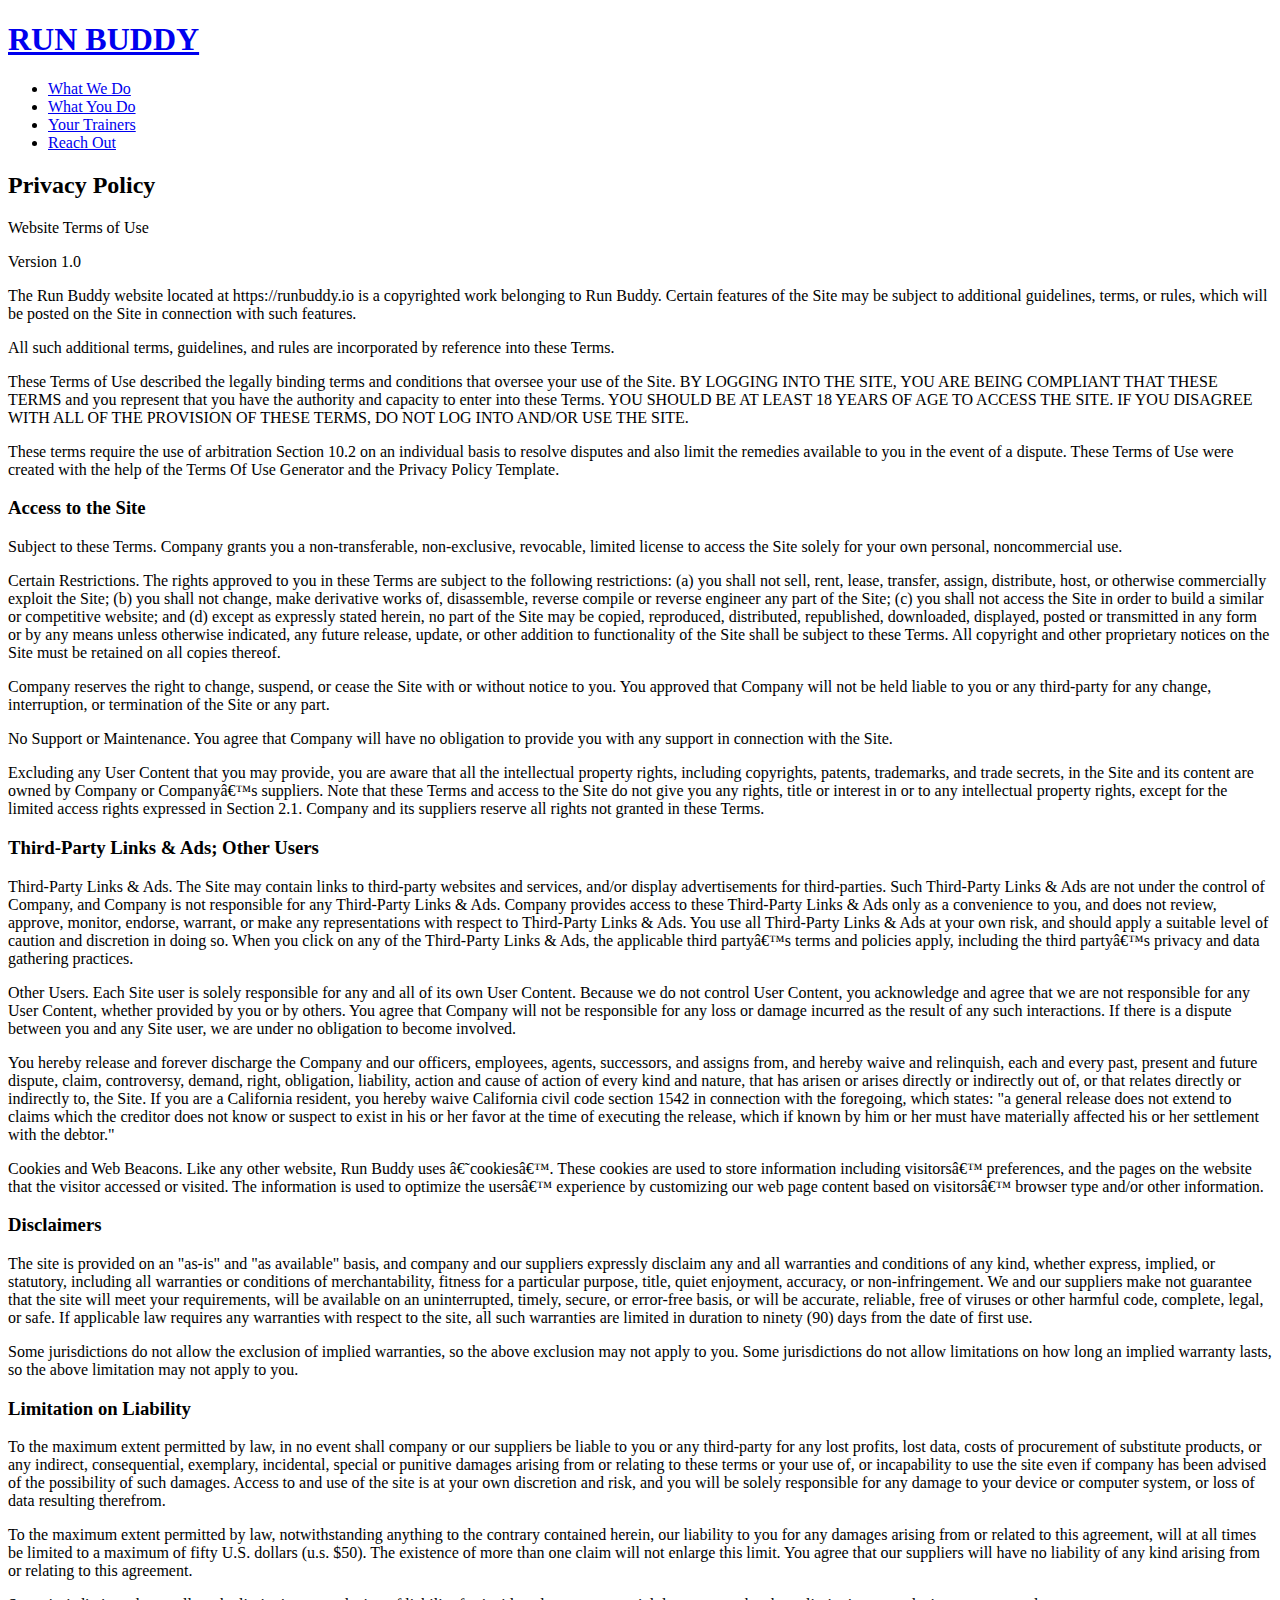
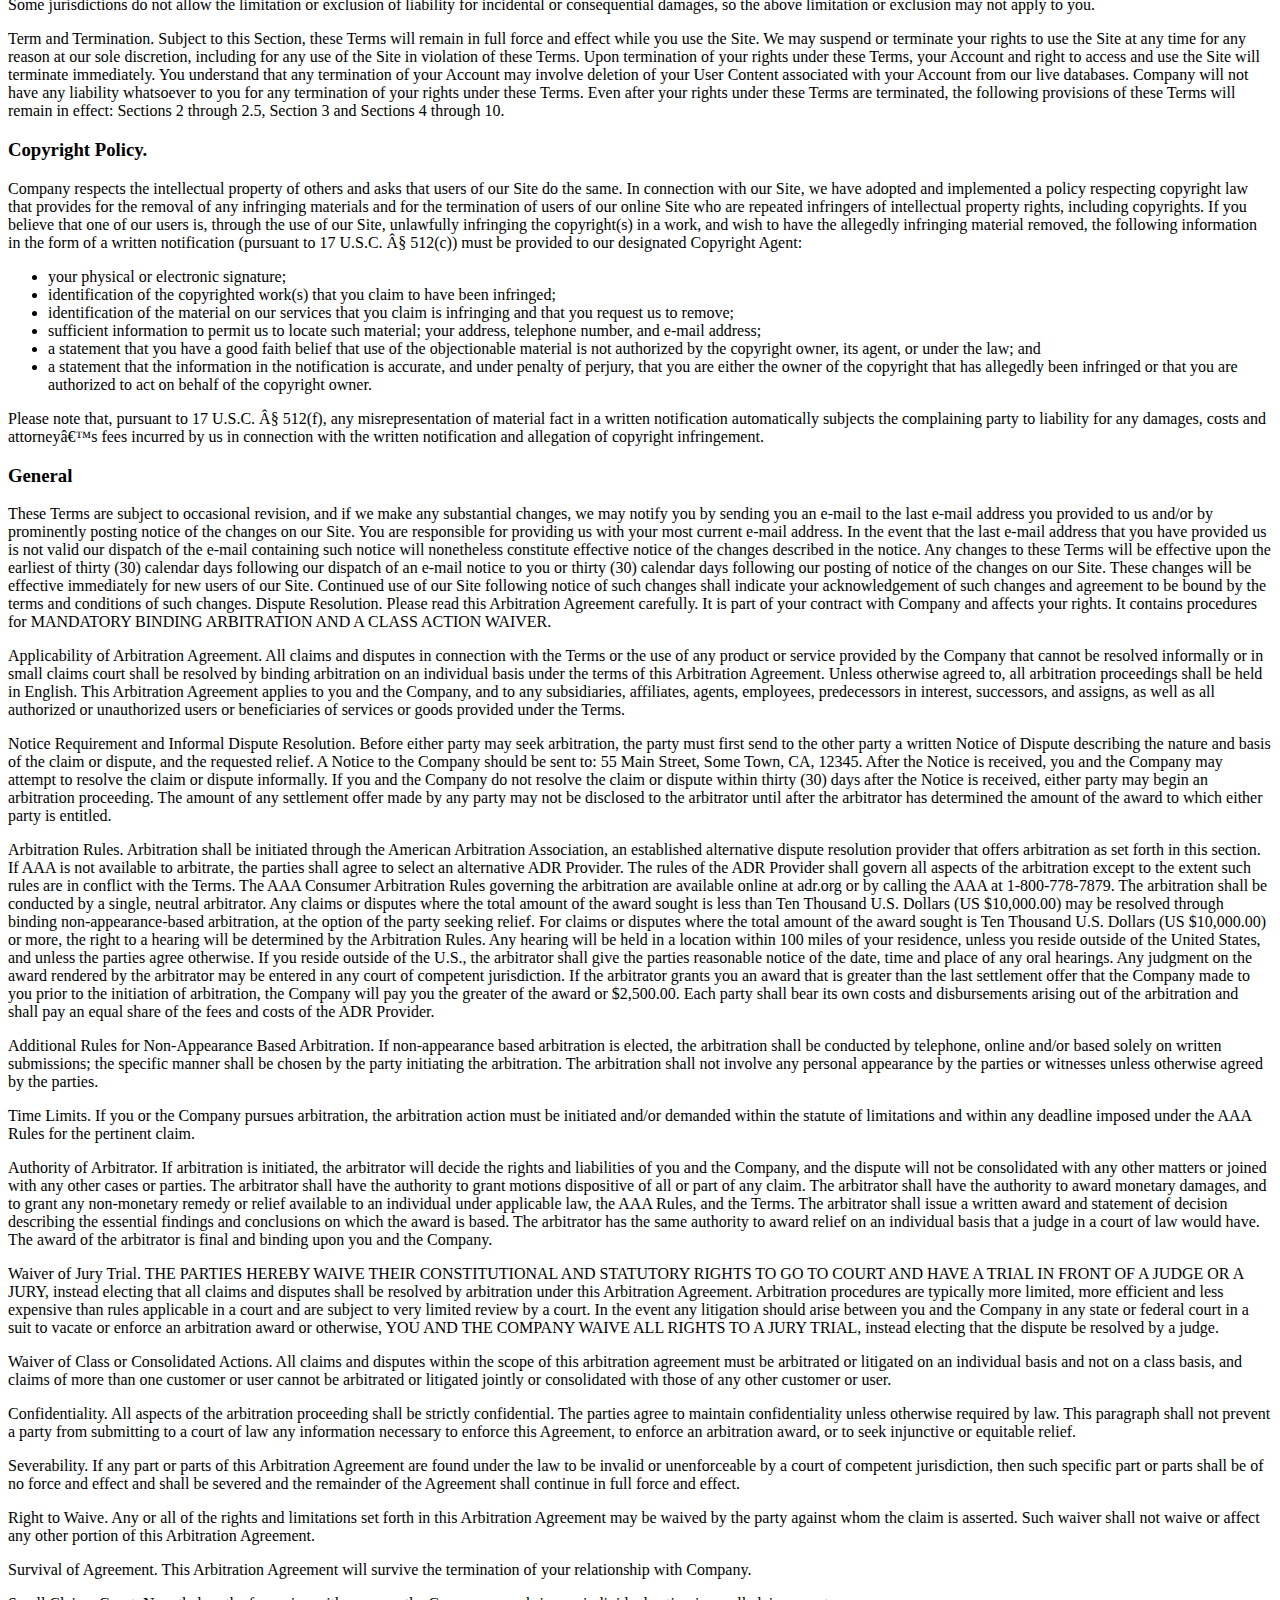
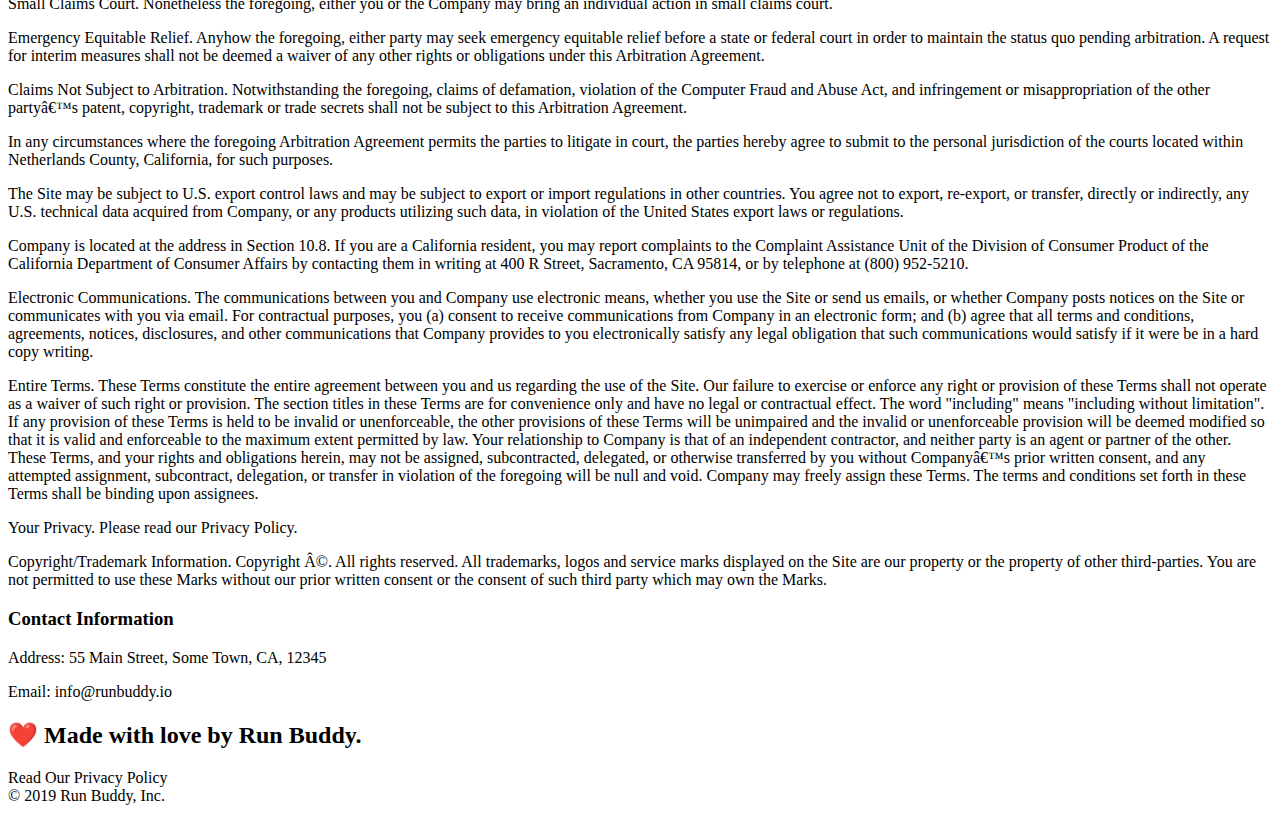
==== privacy-policy.html @ 2ceb7dd4 "<html text changes privacy-policy>" ====
<!DOCTYPE html>

<html lang="en">

<head>
    <meta charset="UTF-8" />
    <title>Privacy Policy - Run Buddy</title>
</head>

<body>
    <!-- Navigation -->
    <header>
        <h1>
            <a href="/">RUN BUDDY</a>
        </h1>
        <nav>
            <!--Unordered list element-->
            <ul>
                <!--List item element-->
                <li>
                    <!--Anchor element-->
                    <a href="./index.html#what-we-do">What We Do</a>
                </li>

                <li>
                    <a href="./index.html#what-you-do">What You Do</a>
                </li>

                <li>
                    <a href="./index.html#your-trainers">Your Trainers</a>
                </li>

                <li>
                    <a href="./index.html#reach-out">Reach Out</a>
                </li>
            </ul>
        </nav>
    </header>

    <section class="hero">
        <h2 class="page-title">
            Privacy Policy
        </h2>
    </section>

    <article class="secondary-content">
        <p>
            Website Terms of Use
        </p>

        <p>
            Version 1.0
        </p>

        <p>
            The Run Buddy website located at https://runbuddy.io is a copyrighted work belonging to Run Buddy. Certain
            features of the Site may be subject to additional guidelines, terms, or rules, which will be posted on the
            Site
            in connection with such features.
        </p>

        <p>
            All such additional terms, guidelines, and rules are incorporated by reference into these Terms.
        </p>

        <p>
            These Terms of Use described the legally binding terms and conditions that oversee your use of the Site. BY
            LOGGING INTO THE SITE, YOU ARE BEING COMPLIANT THAT THESE TERMS and you represent that you have the
            authority
            and capacity to enter into these Terms. YOU SHOULD BE AT LEAST 18 YEARS OF AGE TO ACCESS THE SITE. IF YOU
            DISAGREE WITH ALL OF THE PROVISION OF THESE TERMS, DO NOT LOG INTO AND/OR USE THE SITE.
        </p>

        <p>
            These terms require the use of arbitration Section 10.2 on an individual basis to resolve disputes and also
            limit the remedies available to you in the event of a dispute. These Terms of Use were created with the help
            of
            the Terms Of Use Generator and the Privacy Policy Template.
        </p>

        <h3>
            Access to the Site
        </h3>

        <p>
            Subject to these Terms. Company grants you a non-transferable, non-exclusive, revocable, limited license to
            access the Site solely for your own personal, noncommercial use.
        </p>

        <p>
            Certain Restrictions. The rights approved to you in these Terms are subject to the following restrictions:
            (a)
            you shall not sell, rent, lease, transfer, assign, distribute, host, or otherwise commercially exploit the
            Site;
            (b) you shall not change, make derivative works of, disassemble, reverse compile or reverse engineer any
            part of
            the Site; (c) you shall not access the Site in order to build a similar or competitive website; and (d)
            except
            as expressly stated herein, no part of the Site may be copied, reproduced, distributed, republished,
            downloaded,
            displayed, posted or transmitted in any form or by any means unless otherwise indicated, any future release,
            update, or other addition to functionality of the Site shall be subject to these Terms. All copyright and
            other
            proprietary notices on the Site must be retained on all copies thereof.
        </p>

        <p>
            Company reserves the right to change, suspend, or cease the Site with or without notice to you. You approved
            that Company will not be held liable to you or any third-party for any change, interruption, or termination
            of
            the Site or any part.
        </p>

        <p>
            No Support or Maintenance. You agree that Company will have no obligation to provide you with any support in
            connection with the Site.
        </p>

        <p>
            Excluding any User Content that you may provide, you are aware that all the intellectual property rights,
            including copyrights, patents, trademarks, and trade secrets, in the Site and its content are owned by
            Company
            or Companyâ€™s suppliers. Note that these Terms and access to the Site do not give you any rights, title or
            interest in or to any intellectual property rights, except for the limited access rights expressed in
            Section
            2.1. Company and its suppliers reserve all rights not granted in these Terms.
        </p>

        <h3>
            Third-Party Links & Ads; Other Users
        </h3>

        <p>
            Third-Party Links & Ads. The Site may contain links to third-party websites and services, and/or display
            advertisements for third-parties. Such Third-Party Links & Ads are not under the control of Company, and
            Company
            is not responsible for any Third-Party Links & Ads. Company provides access to these Third-Party Links & Ads
            only as a convenience to you, and does not review, approve, monitor, endorse, warrant, or make any
            representations with respect to Third-Party Links & Ads. You use all Third-Party Links & Ads at your own
            risk,
            and should apply a suitable level of caution and discretion in doing so. When you click on any of the
            Third-Party Links & Ads, the applicable third partyâ€™s terms and policies apply, including the third
            partyâ€™s
            privacy and data gathering practices.
        </p>

        <p>
            Other Users. Each Site user is solely responsible for any and all of its own User Content. Because we do not
            control User Content, you acknowledge and agree that we are not responsible for any User Content, whether
            provided by you or by others. You agree that Company will not be responsible for any loss or damage incurred
            as
            the result of any such interactions. If there is a dispute between you and any Site user, we are under no
            obligation to become involved.
        </p>

        <p>
            You hereby release and forever discharge the Company and our officers, employees, agents, successors, and
            assigns from, and hereby waive and relinquish, each and every past, present and future dispute, claim,
            controversy, demand, right, obligation, liability, action and cause of action of every kind and nature, that
            has
            arisen or arises directly or indirectly out of, or that relates directly or indirectly to, the Site. If you
            are
            a California resident, you hereby waive California civil code section 1542 in connection with the foregoing,
            which states: "a general release does not extend to claims which the creditor does not know or suspect to
            exist
            in his or her favor at the time of executing the release, which if known by him or her must have materially
            affected his or her settlement with the debtor."
        </p>

        <p>
            Cookies and Web Beacons. Like any other website, Run Buddy uses â€˜cookiesâ€™. These cookies are used to
            store
            information including visitorsâ€™ preferences, and the pages on the website that the visitor accessed or
            visited.
            The information is used to optimize the usersâ€™ experience by customizing our web page content based on
            visitorsâ€™
            browser type and/or other information.
        </p>

        <h3>
            Disclaimers
        </h3>

        <p>
            The site is provided on an "as-is" and "as available" basis, and company and our suppliers expressly
            disclaim
            any and all warranties and conditions of any kind, whether express, implied, or statutory, including all
            warranties or conditions of merchantability, fitness for a particular purpose, title, quiet enjoyment,
            accuracy,
            or non-infringement. We and our suppliers make not guarantee that the site will meet your requirements, will
            be
            available on an uninterrupted, timely, secure, or error-free basis, or will be accurate, reliable, free of
            viruses or other harmful code, complete, legal, or safe. If applicable law requires any warranties with
            respect
            to the site, all such warranties are limited in duration to ninety (90) days from the date of first use.
        </p>

        <p>
            Some jurisdictions do not allow the exclusion of implied warranties, so the above exclusion may not apply to
            you. Some jurisdictions do not allow limitations on how long an implied warranty lasts, so the above
            limitation
            may not apply to you.
        </p>

        <h3>
            Limitation on Liability
        </h3>

        <p>
            To the maximum extent permitted by law, in no event shall company or our suppliers be liable to you or any
            third-party for any lost profits, lost data, costs of procurement of substitute products, or any indirect,
            consequential, exemplary, incidental, special or punitive damages arising from or relating to these terms or
            your use of, or incapability to use the site even if company has been advised of the possibility of such
            damages. Access to and use of the site is at your own discretion and risk, and you will be solely
            responsible
            for any damage to your device or computer system, or loss of data resulting therefrom.
        </p>

        <p>
            To the maximum extent permitted by law, notwithstanding anything to the contrary contained herein, our
            liability
            to you for any damages arising from or related to this agreement, will at all times be limited to a maximum
            of
            fifty U.S. dollars (u.s. $50). The existence of more than one claim will not enlarge this limit. You agree
            that
            our suppliers will have no liability of any kind arising from or relating to this agreement.
        </p>

        <p>
            Some jurisdictions do not allow the limitation or exclusion of liability for incidental or consequential
            damages, so the above limitation or exclusion may not apply to you.
        </p>

        <p>
            Term and Termination. Subject to this Section, these Terms will remain in full force and effect while you
            use
            the Site. We may suspend or terminate your rights to use the Site at any time for any reason at our sole
            discretion, including for any use of the Site in violation of these Terms. Upon termination of your rights
            under
            these Terms, your Account and right to access and use the Site will terminate immediately. You understand
            that
            any termination of your Account may involve deletion of your User Content associated with your Account from
            our
            live databases. Company will not have any liability whatsoever to you for any termination of your rights
            under
            these Terms. Even after your rights under these Terms are terminated, the following provisions of these
            Terms
            will remain in effect: Sections 2 through 2.5, Section 3 and Sections 4 through 10.
        </p>

        <h3>
            Copyright Policy.
        </h3>

        <p>
            Company respects the intellectual property of others and asks that users of our Site do the same. In
            connection
            with our Site, we have adopted and implemented a policy respecting copyright law that provides for the
            removal
            of any infringing materials and for the termination of users of our online Site who are repeated infringers
            of
            intellectual property rights, including copyrights. If you believe that one of our users is, through the use
            of
            our Site, unlawfully infringing the copyright(s) in a work, and wish to have the allegedly infringing
            material
            removed, the following information in the form of a written notification (pursuant to 17 U.S.C. Â§ 512(c))
            must
            be provided to our designated Copyright Agent:
        </p>

        <ul>
            <li>
                your physical or electronic signature;
            </li>
            <li>
                identification of the copyrighted work(s) that you claim to have been infringed;
            </li>
            <li>
                identification of the material on our services that you claim is infringing and that you request us to
                remove;
            </li>
            <li>
                sufficient information to permit us to locate such material; your address, telephone number, and e-mail
                address;
            </li>
            <li>
                a statement that you have a good faith belief that use of the objectionable material is not authorized
                by the
                copyright owner, its agent, or under the law; and
            </li>
            <li>
                a statement that the information in the notification is accurate, and under penalty of perjury, that you
                are
                either the owner of the copyright that has allegedly been infringed or that you are authorized to act on
                behalf of the copyright owner.
            </li>
        </ul>

        <p>
            Please note that, pursuant to 17 U.S.C. Â§ 512(f), any misrepresentation of material fact in a written
            notification automatically subjects the complaining party to liability for any damages, costs and
            attorneyâ€™s
            fees incurred by us in connection with the written notification and allegation of copyright infringement.
        </p>

        <h3>
            General
        </h3>

        <p>
            These Terms are subject to occasional revision, and if we make any substantial changes, we may notify you by
            sending you an e-mail to the last e-mail address you provided to us and/or by prominently posting notice of
            the
            changes on our Site. You are responsible for providing us with your most current e-mail address. In the
            event
            that the last e-mail address that you have provided us is not valid our dispatch of the e-mail containing
            such
            notice will nonetheless constitute effective notice of the changes described in the notice. Any changes to
            these
            Terms will be effective upon the earliest of thirty (30) calendar days following our dispatch of an e-mail
            notice to you or thirty (30) calendar days following our posting of notice of the changes on our Site. These
            changes will be effective immediately for new users of our Site. Continued use of our Site following notice
            of
            such changes shall indicate your acknowledgement of such changes and agreement to be bound by the terms and
            conditions of such changes. Dispute Resolution. Please read this Arbitration Agreement carefully. It is part
            of
            your contract with Company and affects your rights. It contains procedures for MANDATORY BINDING ARBITRATION
            AND
            A CLASS ACTION WAIVER.
        </p>

        <p>
            Applicability of Arbitration Agreement. All claims and disputes in connection with the Terms or the use of
            any
            product or service provided by the Company that cannot be resolved informally or in small claims court shall
            be
            resolved by binding arbitration on an individual basis under the terms of this Arbitration Agreement. Unless
            otherwise agreed to, all arbitration proceedings shall be held in English. This Arbitration Agreement
            applies to
            you and the Company, and to any subsidiaries, affiliates, agents, employees, predecessors in interest,
            successors, and assigns, as well as all authorized or unauthorized users or beneficiaries of services or
            goods
            provided under the Terms.
        </p>

        <p>
            Notice Requirement and Informal Dispute Resolution. Before either party may seek arbitration, the party must
            first send to the other party a written Notice of Dispute describing the nature and basis of the claim or
            dispute, and the requested relief. A Notice to the Company should be sent to: 55 Main Street, Some Town, CA,
            12345. After the Notice is received, you and the Company may attempt to resolve the claim or dispute
            informally.
            If you and the Company do not resolve the claim or dispute within thirty (30) days after the Notice is
            received,
            either party may begin an arbitration proceeding. The amount of any settlement offer made by any party may
            not
            be disclosed to the arbitrator until after the arbitrator has determined the amount of the award to which
            either
            party is entitled.
        </p>

        <p>
            Arbitration Rules. Arbitration shall be initiated through the American Arbitration Association, an
            established
            alternative dispute resolution provider that offers arbitration as set forth in this section. If AAA is not
            available to arbitrate, the parties shall agree to select an alternative ADR Provider. The rules of the ADR
            Provider shall govern all aspects of the arbitration except to the extent such rules are in conflict with
            the
            Terms. The AAA Consumer Arbitration Rules governing the arbitration are available online at adr.org or by
            calling the AAA at 1-800-778-7879. The arbitration shall be conducted by a single, neutral arbitrator. Any
            claims or disputes where the total amount of the award sought is less than Ten Thousand U.S. Dollars (US
            $10,000.00) may be resolved through binding non-appearance-based arbitration, at the option of the party
            seeking
            relief. For claims or disputes where the total amount of the award sought is Ten Thousand U.S. Dollars (US
            $10,000.00) or more, the right to a hearing will be determined by the Arbitration Rules. Any hearing will be
            held in a location within 100 miles of your residence, unless you reside outside of the United States, and
            unless the parties agree otherwise. If you reside outside of the U.S., the arbitrator shall give the parties
            reasonable notice of the date, time and place of any oral hearings. Any judgment on the award rendered by
            the
            arbitrator may be entered in any court of competent jurisdiction. If the arbitrator grants you an award that
            is
            greater than the last settlement offer that the Company made to you prior to the initiation of arbitration,
            the
            Company will pay you the greater of the award or $2,500.00. Each party shall bear its own costs and
            disbursements arising out of the arbitration and shall pay an equal share of the fees and costs of the ADR
            Provider.
        </p>

        <p>
            Additional Rules for Non-Appearance Based Arbitration. If non-appearance based arbitration is elected, the
            arbitration shall be conducted by telephone, online and/or based solely on written submissions; the specific
            manner shall be chosen by the party initiating the arbitration. The arbitration shall not involve any
            personal
            appearance by the parties or witnesses unless otherwise agreed by the parties.
        </p>

        <p>
            Time Limits. If you or the Company pursues arbitration, the arbitration action must be initiated and/or
            demanded
            within the statute of limitations and within any deadline imposed under the AAA Rules for the pertinent
            claim.
        </p>

        <p>
            Authority of Arbitrator. If arbitration is initiated, the arbitrator will decide the rights and liabilities
            of
            you and the Company, and the dispute will not be consolidated with any other matters or joined with any
            other
            cases or parties. The arbitrator shall have the authority to grant motions dispositive of all or part of any
            claim. The arbitrator shall have the authority to award monetary damages, and to grant any non-monetary
            remedy
            or relief available to an individual under applicable law, the AAA Rules, and the Terms. The arbitrator
            shall
            issue a written award and statement of decision describing the essential findings and conclusions on which
            the
            award is based. The arbitrator has the same authority to award relief on an individual basis that a judge in
            a
            court of law would have. The award of the arbitrator is final and binding upon you and the Company.
        </p>

        <p>
            Waiver of Jury Trial. THE PARTIES HEREBY WAIVE THEIR CONSTITUTIONAL AND STATUTORY RIGHTS TO GO TO COURT AND
            HAVE
            A TRIAL IN FRONT OF A JUDGE OR A JURY, instead electing that all claims and disputes shall be resolved by
            arbitration under this Arbitration Agreement. Arbitration procedures are typically more limited, more
            efficient
            and less expensive than rules applicable in a court and are subject to very limited review by a court. In
            the
            event any litigation should arise between you and the Company in any state or federal court in a suit to
            vacate
            or enforce an arbitration award or otherwise, YOU AND THE COMPANY WAIVE ALL RIGHTS TO A JURY TRIAL, instead
            electing that the dispute be resolved by a judge.
        </p>

        <p>
            Waiver of Class or Consolidated Actions. All claims and disputes within the scope of this arbitration
            agreement
            must be arbitrated or litigated on an individual basis and not on a class basis, and claims of more than one
            customer or user cannot be arbitrated or litigated jointly or consolidated with those of any other customer
            or
            user.
        </p>

        <p>
            Confidentiality. All aspects of the arbitration proceeding shall be strictly confidential. The parties agree
            to
            maintain confidentiality unless otherwise required by law. This paragraph shall not prevent a party from
            submitting to a court of law any information necessary to enforce this Agreement, to enforce an arbitration
            award, or to seek injunctive or equitable relief.
        </p>

        <p>
            Severability. If any part or parts of this Arbitration Agreement are found under the law to be invalid or
            unenforceable by a court of competent jurisdiction, then such specific part or parts shall be of no force
            and
            effect and shall be severed and the remainder of the Agreement shall continue in full force and effect.
        </p>

        <p>
            Right to Waive. Any or all of the rights and limitations set forth in this Arbitration Agreement may be
            waived
            by the party against whom the claim is asserted. Such waiver shall not waive or affect any other portion of
            this
            Arbitration Agreement.
        </p>

        <p>
            Survival of Agreement. This Arbitration Agreement will survive the termination of your relationship with
            Company.
        </p>

        <p>
            Small Claims Court. Nonetheless the foregoing, either you or the Company may bring an individual action in
            small
            claims court.
        </p>

        <p>
            Emergency Equitable Relief. Anyhow the foregoing, either party may seek emergency equitable relief before a
            state or federal court in order to maintain the status quo pending arbitration. A request for interim
            measures
            shall not be deemed a waiver of any other rights or obligations under this Arbitration Agreement.
        </p>

        <p>
            Claims Not Subject to Arbitration. Notwithstanding the foregoing, claims of defamation, violation of the
            Computer Fraud and Abuse Act, and infringement or misappropriation of the other partyâ€™s patent, copyright,
            trademark or trade secrets shall not be subject to this Arbitration Agreement.
        </p>

        <p>
            In any circumstances where the foregoing Arbitration Agreement permits the parties to litigate in court, the
            parties hereby agree to submit to the personal jurisdiction of the courts located within Netherlands County,
            California, for such purposes.
        </p>

        <p>
            The Site may be subject to U.S. export control laws and may be subject to export or import regulations in
            other
            countries. You agree not to export, re-export, or transfer, directly or indirectly, any U.S. technical data
            acquired from Company, or any products utilizing such data, in violation of the United States export laws or
            regulations.
        </p>

        <p>
            Company is located at the address in Section 10.8. If you are a California resident, you may report
            complaints
            to the Complaint Assistance Unit of the Division of Consumer Product of the California Department of
            Consumer
            Affairs by contacting them in writing at 400 R Street, Sacramento, CA 95814, or by telephone at (800)
            952-5210.
        </p>

        <p>
            Electronic Communications. The communications between you and Company use electronic means, whether you use
            the
            Site or send us emails, or whether Company posts notices on the Site or communicates with you via email. For
            contractual purposes, you (a) consent to receive communications from Company in an electronic form; and (b)
            agree that all terms and conditions, agreements, notices, disclosures, and other communications that Company
            provides to you electronically satisfy any legal obligation that such communications would satisfy if it
            were be
            in a hard copy writing.
        </p>

        <p>
            Entire Terms. These Terms constitute the entire agreement between you and us regarding the use of the Site.
            Our
            failure to exercise or enforce any right or provision of these Terms shall not operate as a waiver of such
            right
            or provision. The section titles in these Terms are for convenience only and have no legal or contractual
            effect. The word "including" means "including without limitation". If any provision of these Terms is held
            to be
            invalid or unenforceable, the other provisions of these Terms will be unimpaired and the invalid or
            unenforceable provision will be deemed modified so that it is valid and enforceable to the maximum extent
            permitted by law. Your relationship to Company is that of an independent contractor, and neither party is an
            agent or partner of the other. These Terms, and your rights and obligations herein, may not be assigned,
            subcontracted, delegated, or otherwise transferred by you without Companyâ€™s prior written consent, and any
            attempted assignment, subcontract, delegation, or transfer in violation of the foregoing will be null and
            void.
            Company may freely assign these Terms. The terms and conditions set forth in these Terms shall be binding
            upon
            assignees.
        </p>

        <p>
            Your Privacy. Please read our Privacy Policy.
        </p>

        <p>
            Copyright/Trademark Information. Copyright Â©. All rights reserved. All trademarks, logos and service marks
            displayed on the Site are our property or the property of other third-parties. You are not permitted to use
            these Marks without our prior written consent or the consent of such third party which may own the Marks.
        </p>

        <h3>
            Contact Information
        </h3>

        <p>
            Address: 55 Main Street, Some Town, CA, 12345
        </p>

        <p>
            Email: info@runbuddy.io
        </p>
    </article>

    <!-- footer -->
    <footer>
        <h2>❤️ Made with love by Run Buddy.</h2>
        <div>
            <a>Read Our Privacy Policy</a><br />
            &copy; 2019 Run Buddy, Inc.
        </div>
    </footer>

</body>

</html>
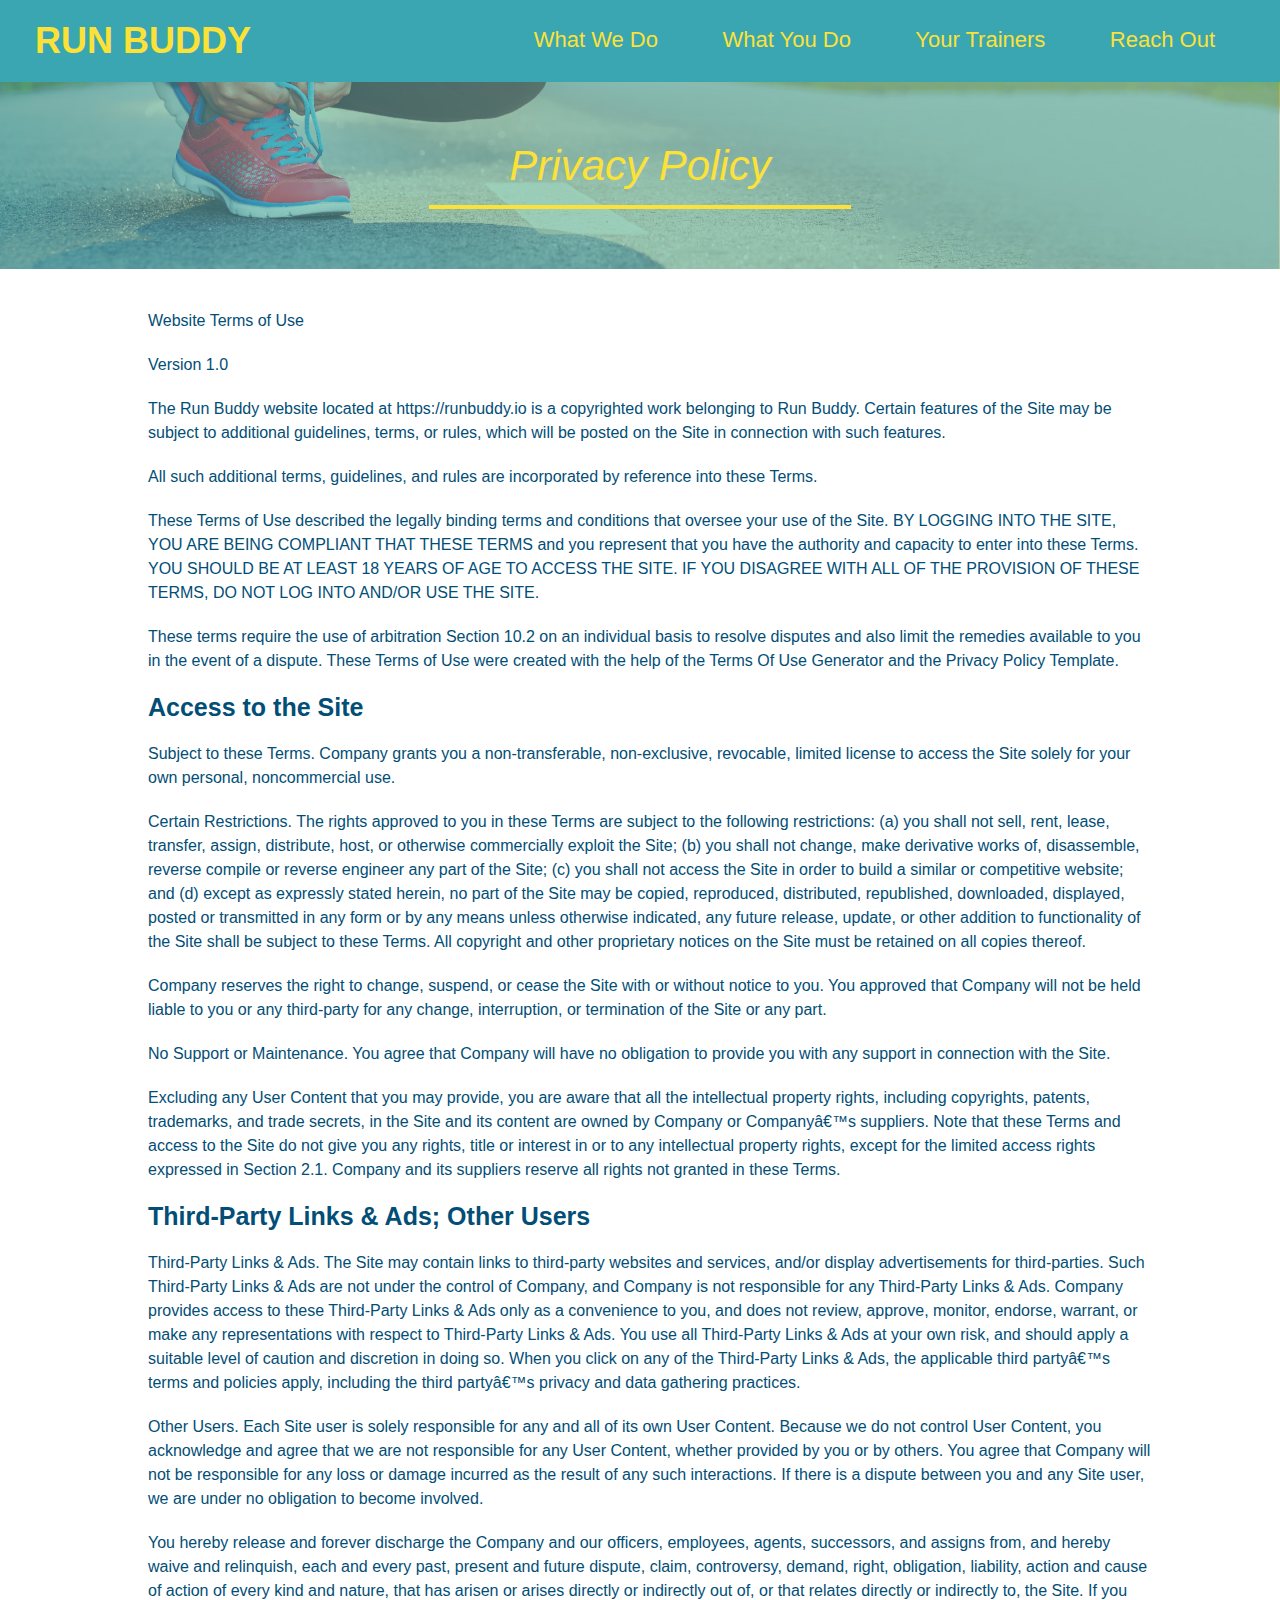
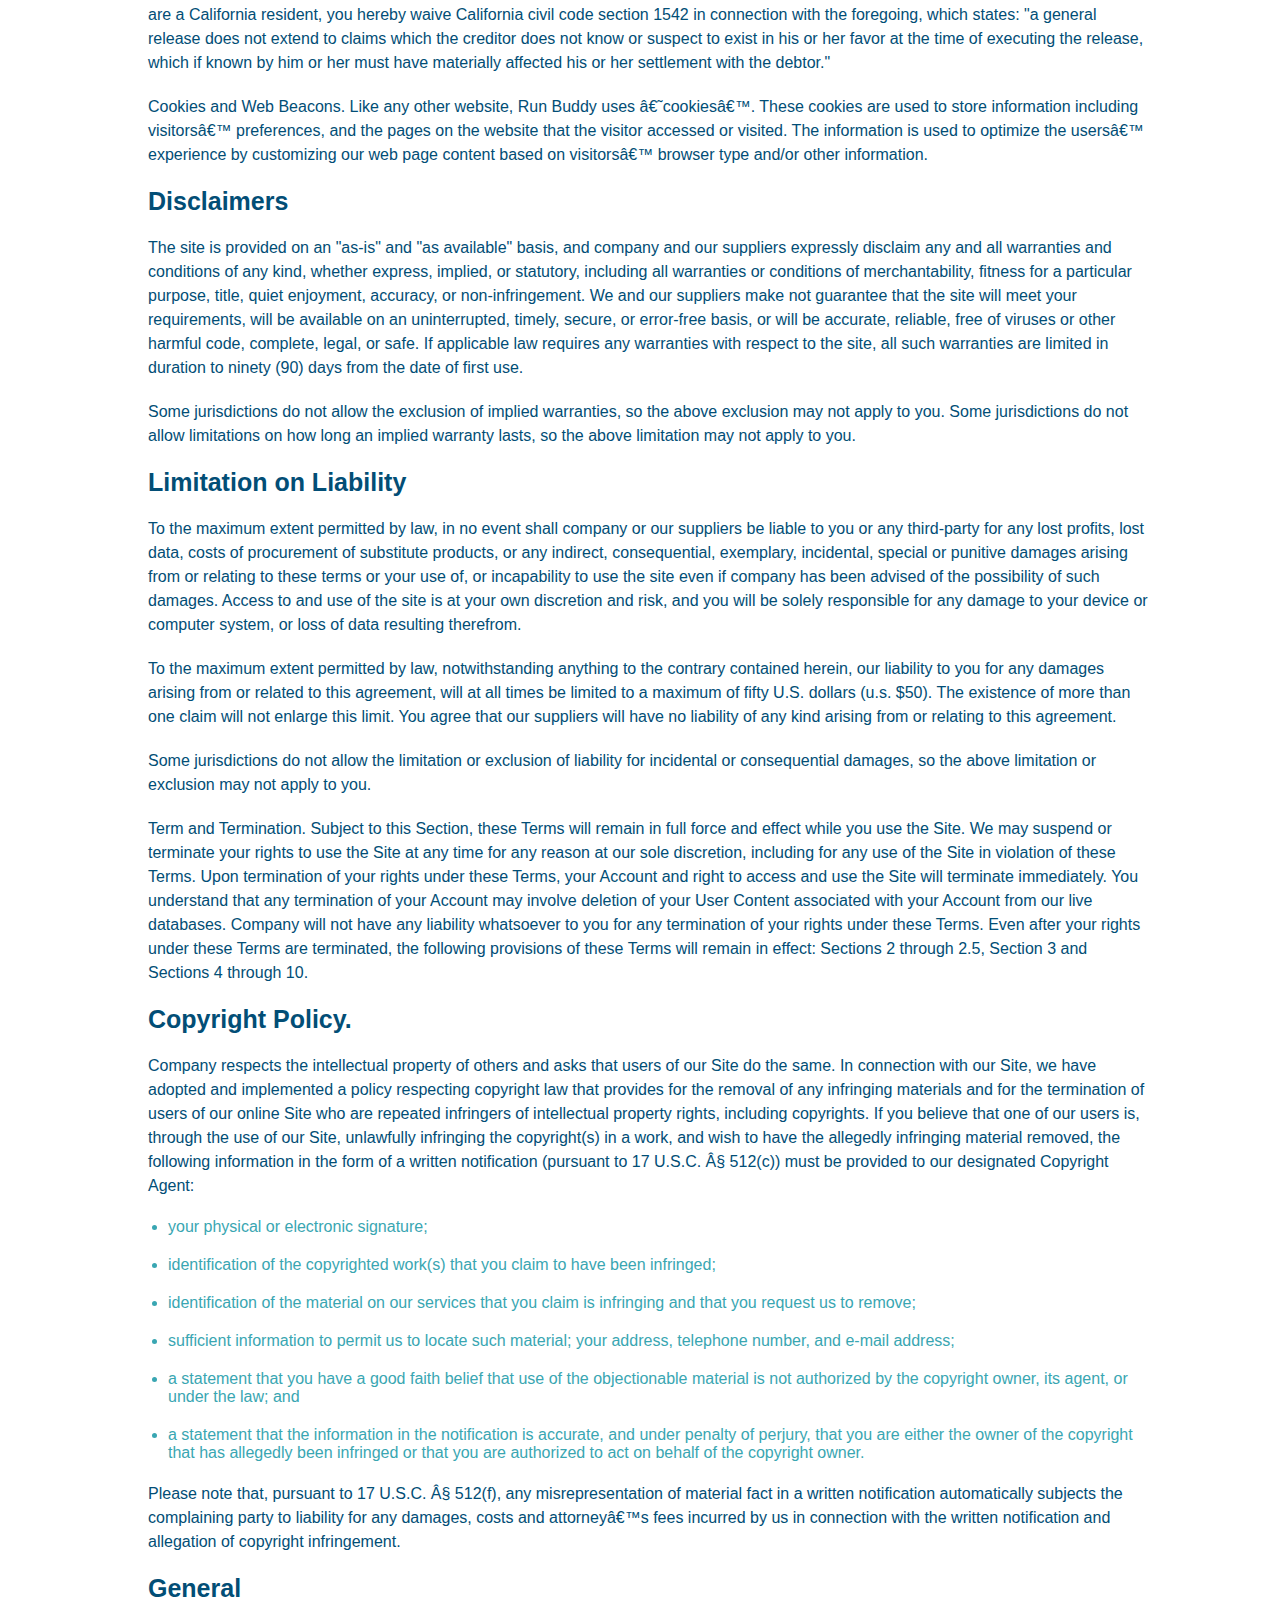
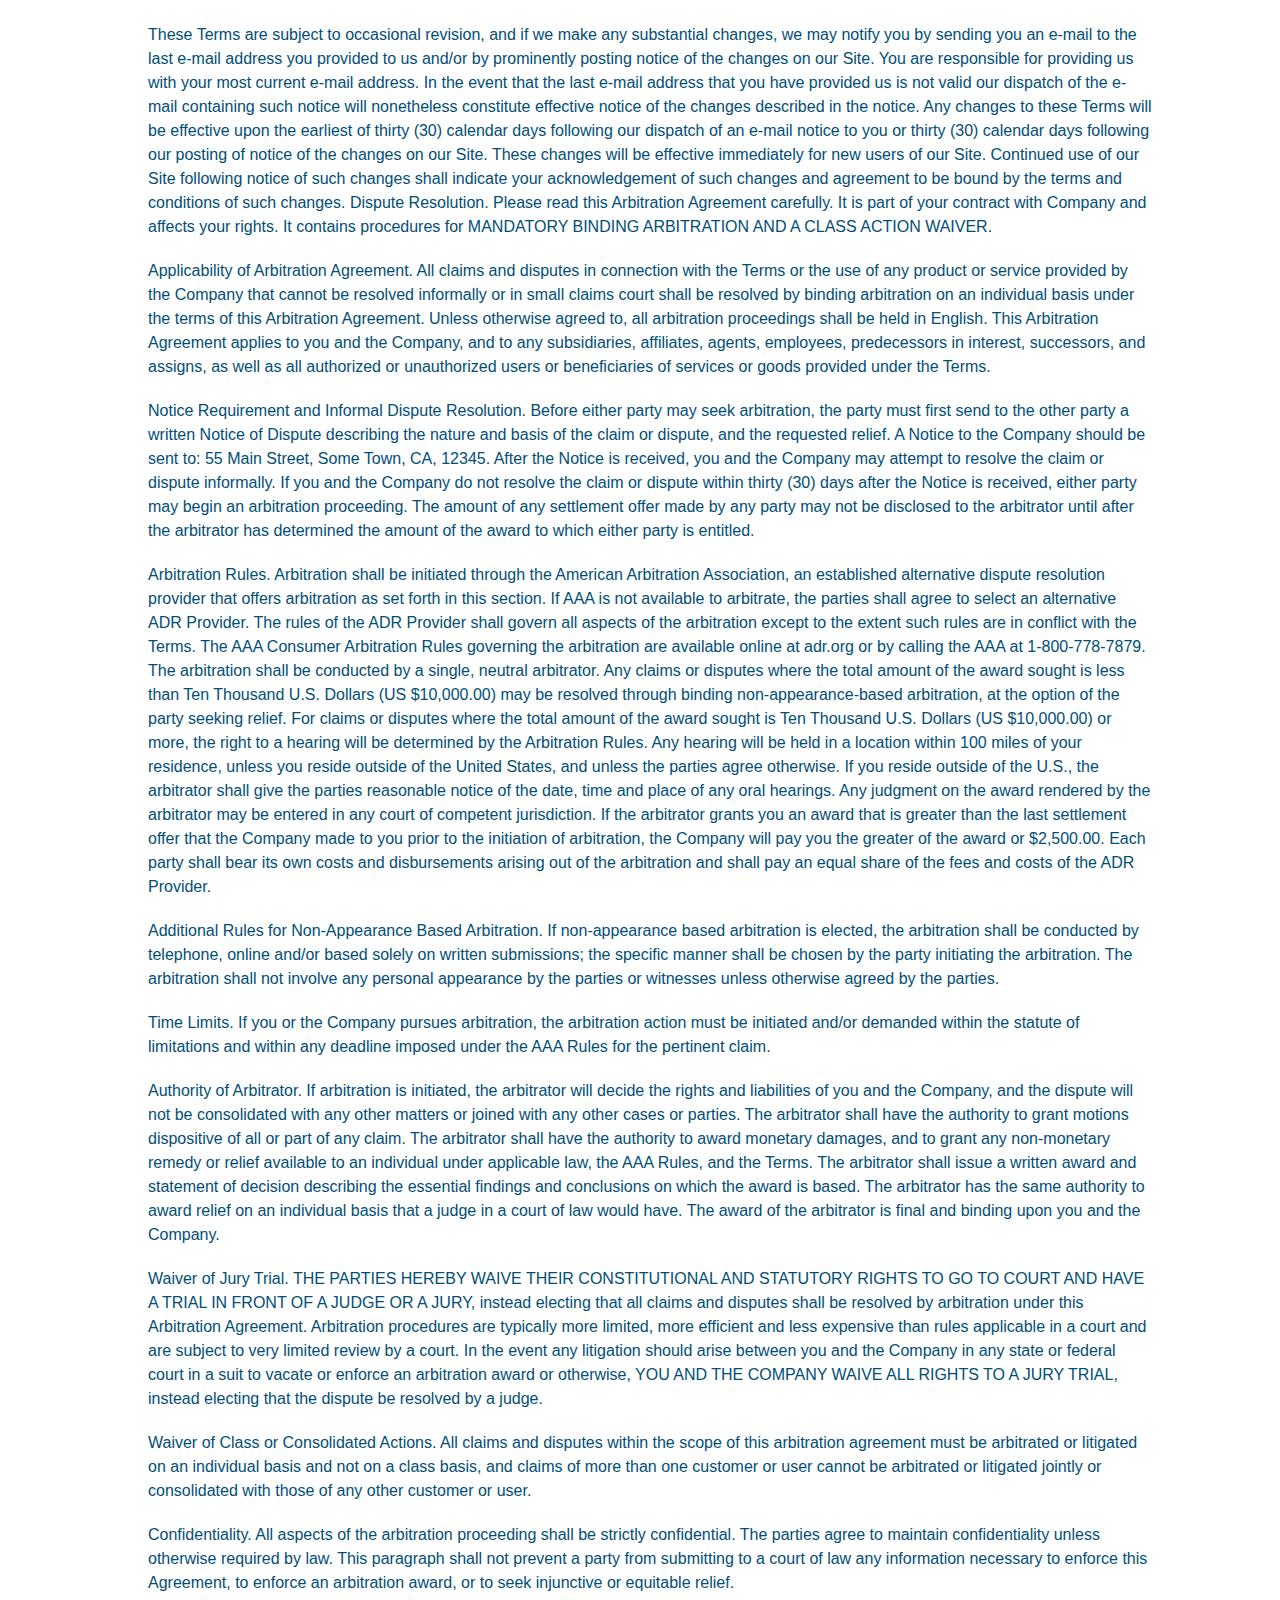
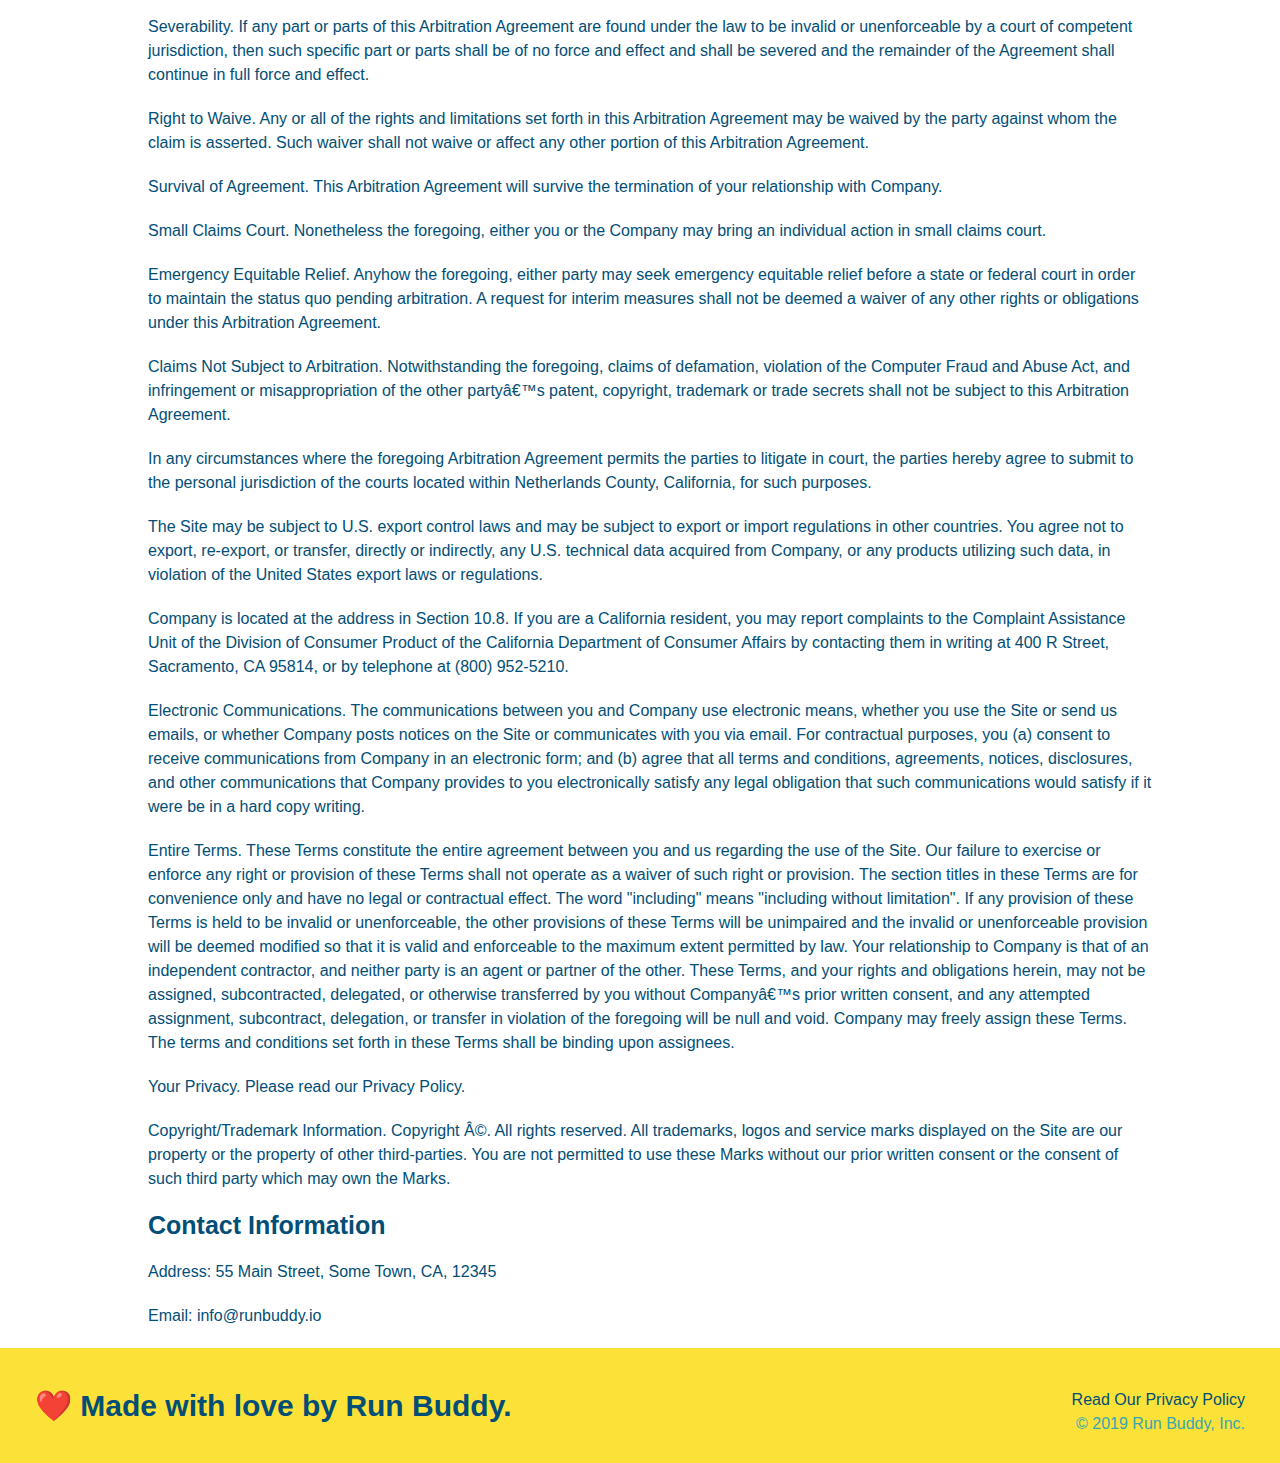
==== commit 77e552eb: "<privacy policy>" ====
--- a/privacy-policy.html
+++ b/privacy-policy.html
@@ -5,6 +5,8 @@
 <head>
     <meta charset="UTF-8" />
     <title>Privacy Policy - Run Buddy</title>
+    <link rel="stylesheet" href="./assets/css/style.css" />
+    <link rel="stylesheet" href="./assets/css/secondary-style.css" />
 </head>
 
 <body>
@@ -37,12 +39,14 @@
         </nav>
     </header>
 
+    <!-- Privacy Policy Hero -->
     <section class="hero">
         <h2 class="page-title">
             Privacy Policy
         </h2>
     </section>
 
+    <!-- Actual Privacy Policy Content -->
     <article class="secondary-content">
         <p>
             Website Terms of Use
@@ -564,7 +568,7 @@
         </p>
     </article>
 
-    <!-- footer -->
+    <!-- Footer -->
     <footer>
         <h2>❤️ Made with love by Run Buddy.</h2>
         <div>
--- a/assets/css/style.css
+++ b/assets/css/style.css
@@ -0,0 +1,296 @@
+
+/* universal selector "I won't match one thing - I'll match everything!" */
+* {
+    margin: 0;
+    padding: 0;
+    box-sizing: border-box;
+}
+
+
+body {
+    /* more on this crazy alphanumerical value in a minute! */
+    color: #39a6b2;
+    font-family: Helvetica, Arial, sans-serif;
+}  
+
+/* apply style to <header> */
+header {
+    padding: 20px 35px;
+    background-color: #39a6b2;
+}
+
+header h1 {
+    font-weight: bold;
+    font-size: 36px;
+    color: #fce138;
+    margin: 0;
+    display: inline;
+}
+
+header a {
+    text-decoration: none;
+    color: #fce138;
+}
+
+header nav {
+    float: right;
+    margin: 7px 0;
+}
+
+header nav ul li {
+    display: inline;
+}
+
+header nav ul li a {
+    margin: 0 30px;
+    font-weight: lighter;
+    font-size: 22px;
+}
+
+footer {
+    background: #fce138;
+    width: 100%;
+    padding: 40px 35px;
+}
+
+footer h2 {
+    display: inline;
+    color: #024e76;
+    font-size: 30px;
+    margin: 0;
+}
+
+footer div {
+    float: right;
+    line-height: 1.5;
+    text-align: right;
+}
+
+footer a {
+    color: #024e76;
+}
+
+section {
+    padding: 60px;
+}
+
+/* Hero Style Start */
+.hero {
+    background-image: url("../images/hero-bg.jpg");
+    height: 700px;
+    background-size: cover;
+    background-position: center;
+    position: relative;
+}
+/* Hero Style End */
+
+.hero-form {
+    border: 3px solid #024e76;
+    background-color: #fce138;
+    padding: 20px;
+    width: 500px;
+    color: #024e76;
+    position: absolute;
+    bottom: 120px;
+    right: 140px;
+}
+
+.hero-form h3 {
+    font-size: 24px;
+    margin: 0;
+}
+
+.hero-form p {
+    margin: 5px 0 15px 0;
+}
+
+.form-input {
+    border: 1px solid #024e76;
+    display: block;
+    padding: 7px 15px;
+    font-size: 16px;
+    color: #024e76;
+    width: 100%;
+    margin-bottom: 15px;
+}
+
+.hero-form label {
+    margin: 0 5px;
+}
+
+.hero-form button {
+    color: #fce138;
+    background-color: #024e76;
+    border: none;
+    padding: 10px 20px;
+    font-size: 16px;
+}
+/* HERO STYLES END */
+
+.intro {
+    text-align: center;
+}
+
+.intro p {
+    line-height: 1.7;
+    color: #39a6b2;
+    width: 80%;
+    font-size: 20px;
+    margin: 0 auto;
+}
+
+.steps {
+    text-align: center;
+    background: #fce138;
+}
+
+.section-title {
+    font-size: 55px;
+    color: #024e76;
+    margin-bottom: 35px;
+    padding: 0 100px 20px 100px;
+    display: inline-block;
+    border-bottom: 3px solid;
+}
+
+.primary-border {
+    border-color: #fce138;
+}
+
+.secondary-border {
+    border-color: #39a6b2;
+}
+
+.steps div {
+    margin-bottom: 80px;
+}
+
+.steps img {
+    width: 15%;
+    margin: 10px 0;
+}
+
+.steps h3 {
+    color: #024e76;
+    font-size: 46px;
+    margin-top: 10px;
+}
+
+.steps p {
+    color: #39a6b2;
+    font-size: 23px;
+}
+
+.steps span {
+    font-size: 38px;
+}
+
+.trainers {
+    text-align: center;
+}
+
+.trainer {
+    width: 900px;
+    margin: 0 auto 30px auto;
+    background: #024e76;
+    color: #fce138;
+    overflow: auto;
+}
+
+.trainer img {
+    width: 35%;
+    float: left;
+    overflow: auto;
+}
+
+.trainer-bio {
+    padding: 35px;
+    float: left;
+    width: 65%;
+    overflow: auto;
+}
+
+.trainer-bio h3 {
+    font-size: 32px;
+    margin-bottom: 8px;
+}
+
+.trainer-bio h4 {
+    font-weight: lighter;
+    font-size: 26px;
+    margin-bottom: 25px;
+}
+
+.trainer-bio p {
+    font-size: 17px;
+    line-height: 1.3;
+}
+
+.text-left {
+    text-align: left;
+}
+
+.text-right {
+    text-align: right;
+}
+
+/* REACH OUT STYLES START */
+.contact {
+    text-align: center;
+    background: #024e76;
+}
+
+.contact h2 {
+    color: #fce138;
+}
+
+.contact-info iframe {
+    width: 400px;
+    height: 400px;
+}
+
+.contact-info div {
+    width: 410px;
+    display: inline-block;
+    vertical-align: top;
+    text-align: left;
+    margin: 30px 0 0 60px;
+    color: white;
+  }
+
+.contact-info h3 {
+    color: #fce138;
+    font-size: 32px;
+  }
+  
+.contact-info p, .contact-info address {
+    margin: 20px 0;
+    line-height: 1.5;
+    font-size: 20px;
+    font-style: normal;
+  }
+  
+.contact-info a {
+    color: #fce138;
+  }
+
+/* REACH OUT STYLES END */
+
+/* Privacy Policy Styling */
+.hero {
+    background-position: bottom;
+    height: auto;
+    text-align: center;
+    margin-bottom: 40px;
+}
+
+.page-title {
+    color: #fce138;
+    display: inline-block;
+    border-bottom: 4px solid #fce138;
+    padding: 0 80px 15px 80px;
+    font-size: 42px;
+    font-weight: normal;
+    font-style: italic;
+}
+/* Privacy Policy Styling Ends */--- a/assets/css/secondary-style.css
+++ b/assets/css/secondary-style.css
@@ -0,0 +1,26 @@
+.secondary-content {
+    width: 80%;
+    color: #024e76;
+    margin: auto;
+}
+
+.secondary-content h3 {
+    font-size: 25px;
+    margin: 0 0 20px 20px;
+}
+
+.secondary-content p {
+    font-size: 16px;
+    line-height: 1.5;
+    margin: 0 0 20px 20px;
+}
+
+.secondary-content ul {
+    margin: 15px 15px 20px 20px;
+
+}
+
+.secondary-content li {
+    color: #39a6b2;
+    margin: 0px 0px 20px 20px;
+}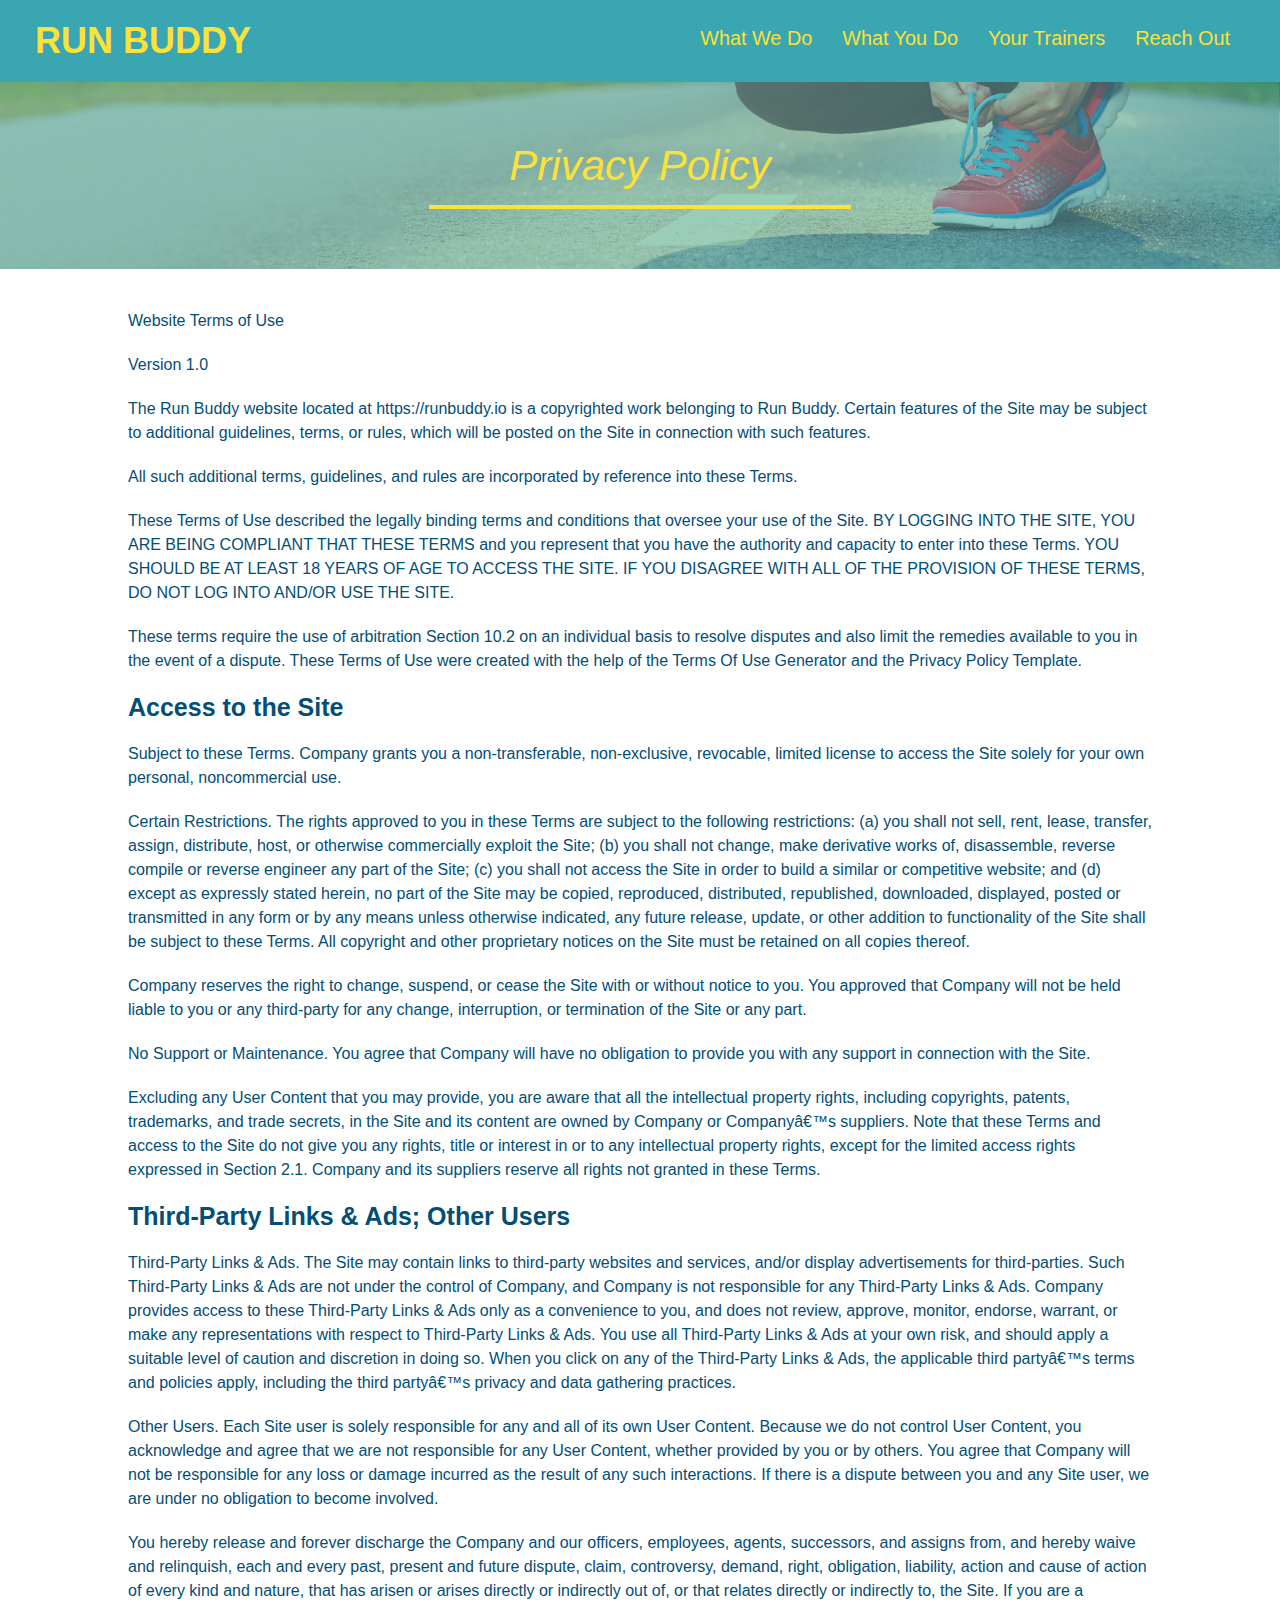
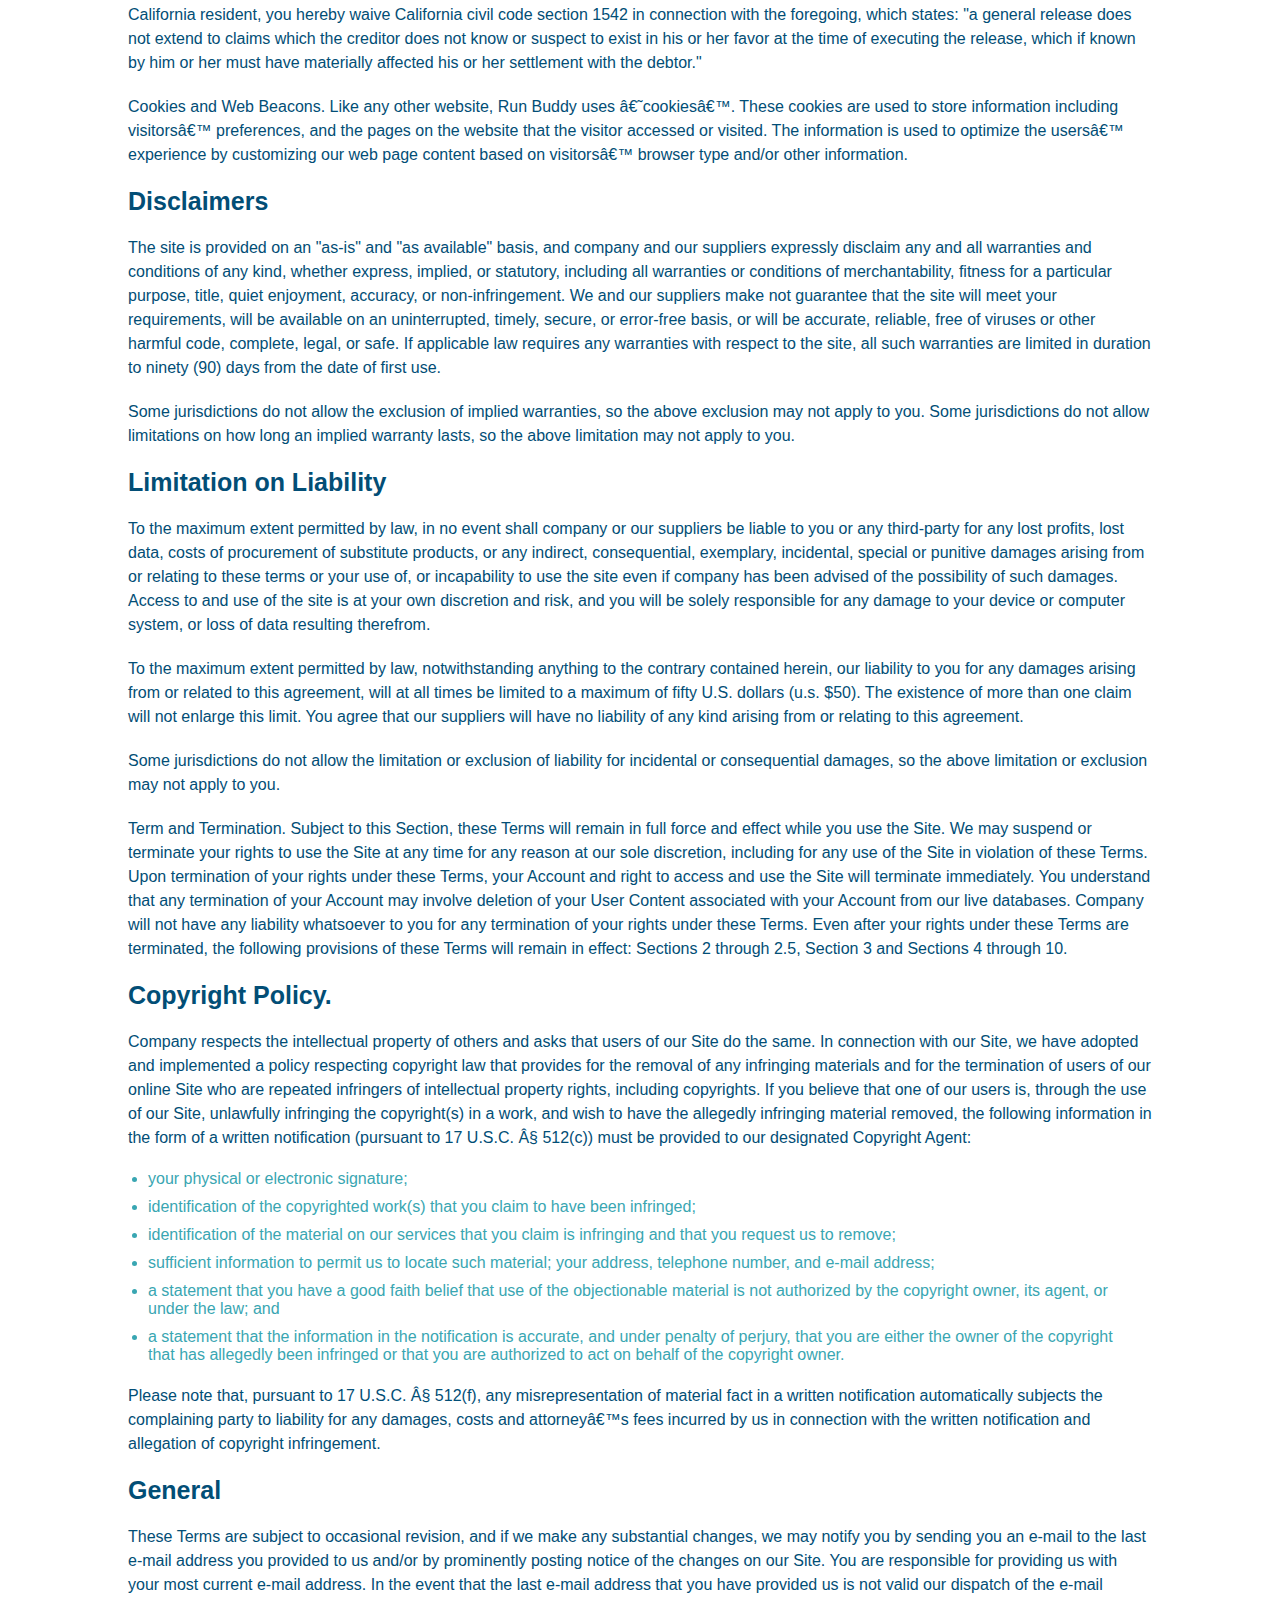
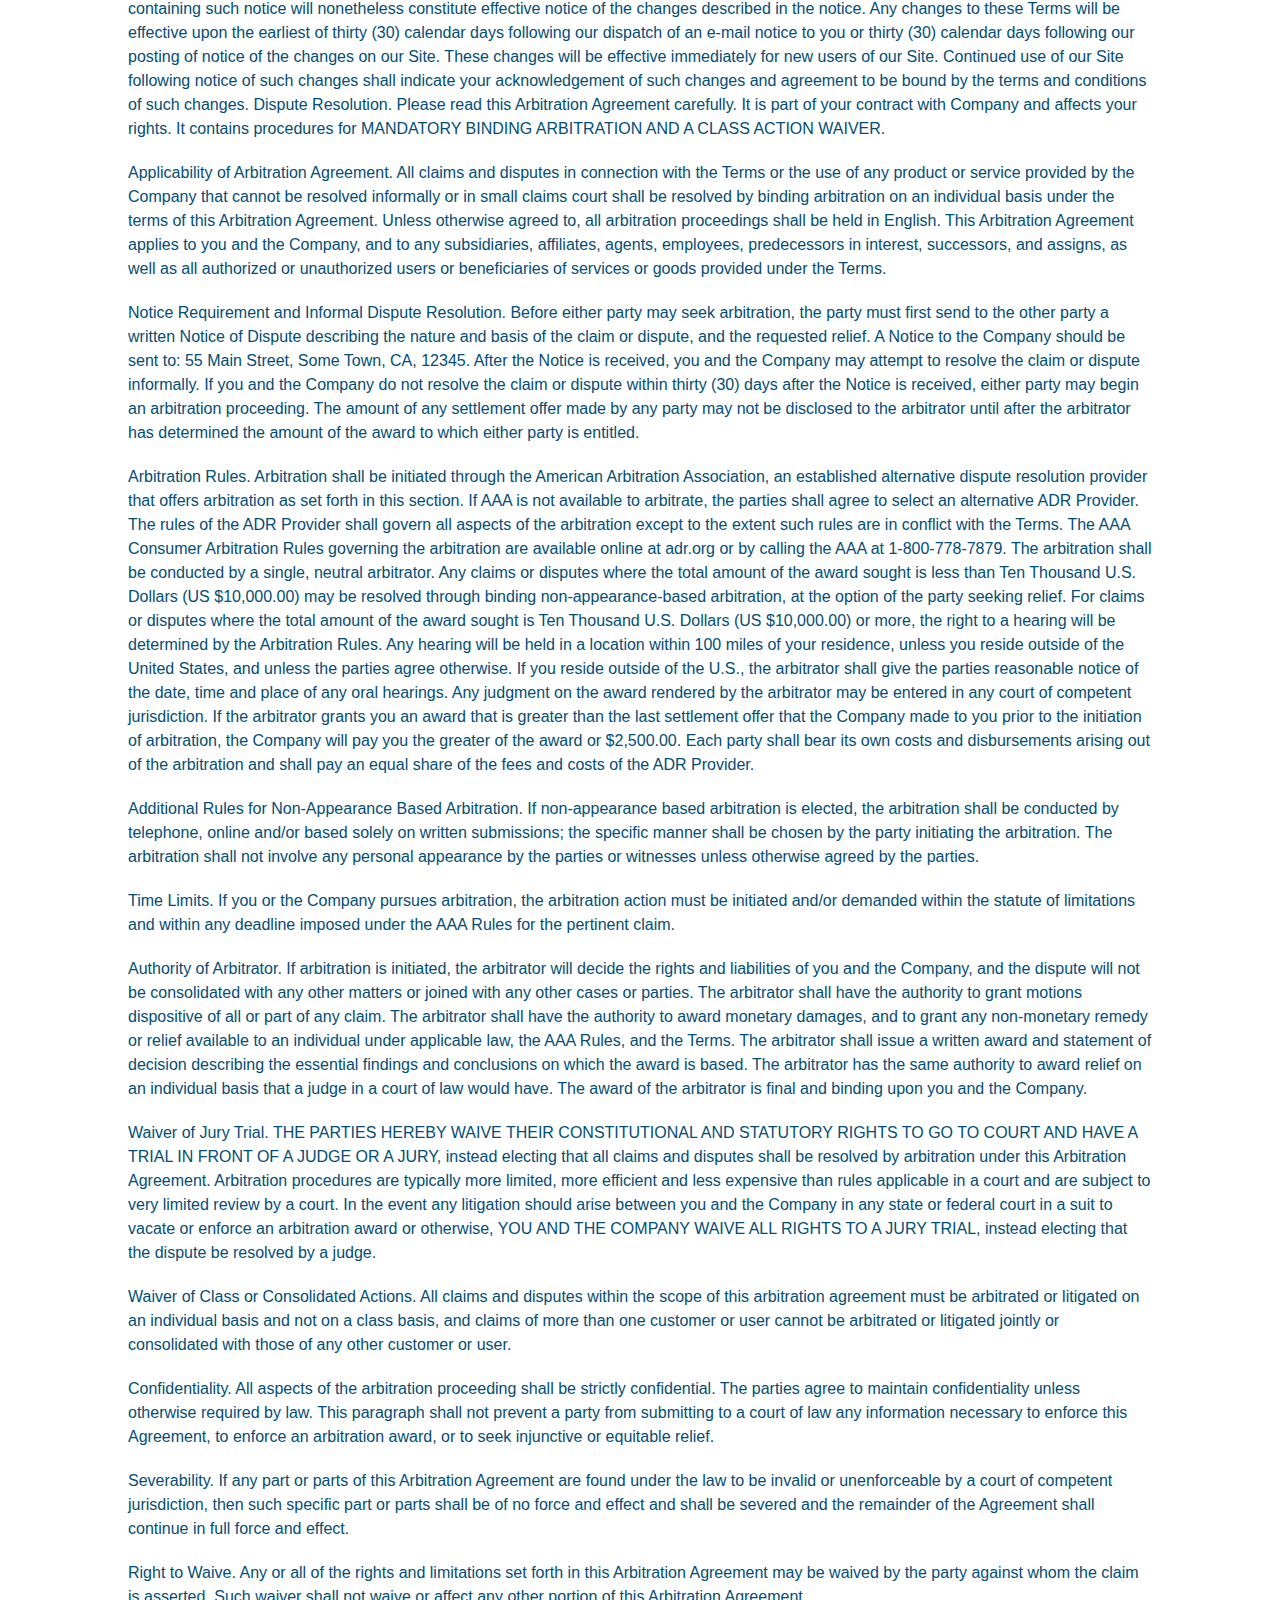
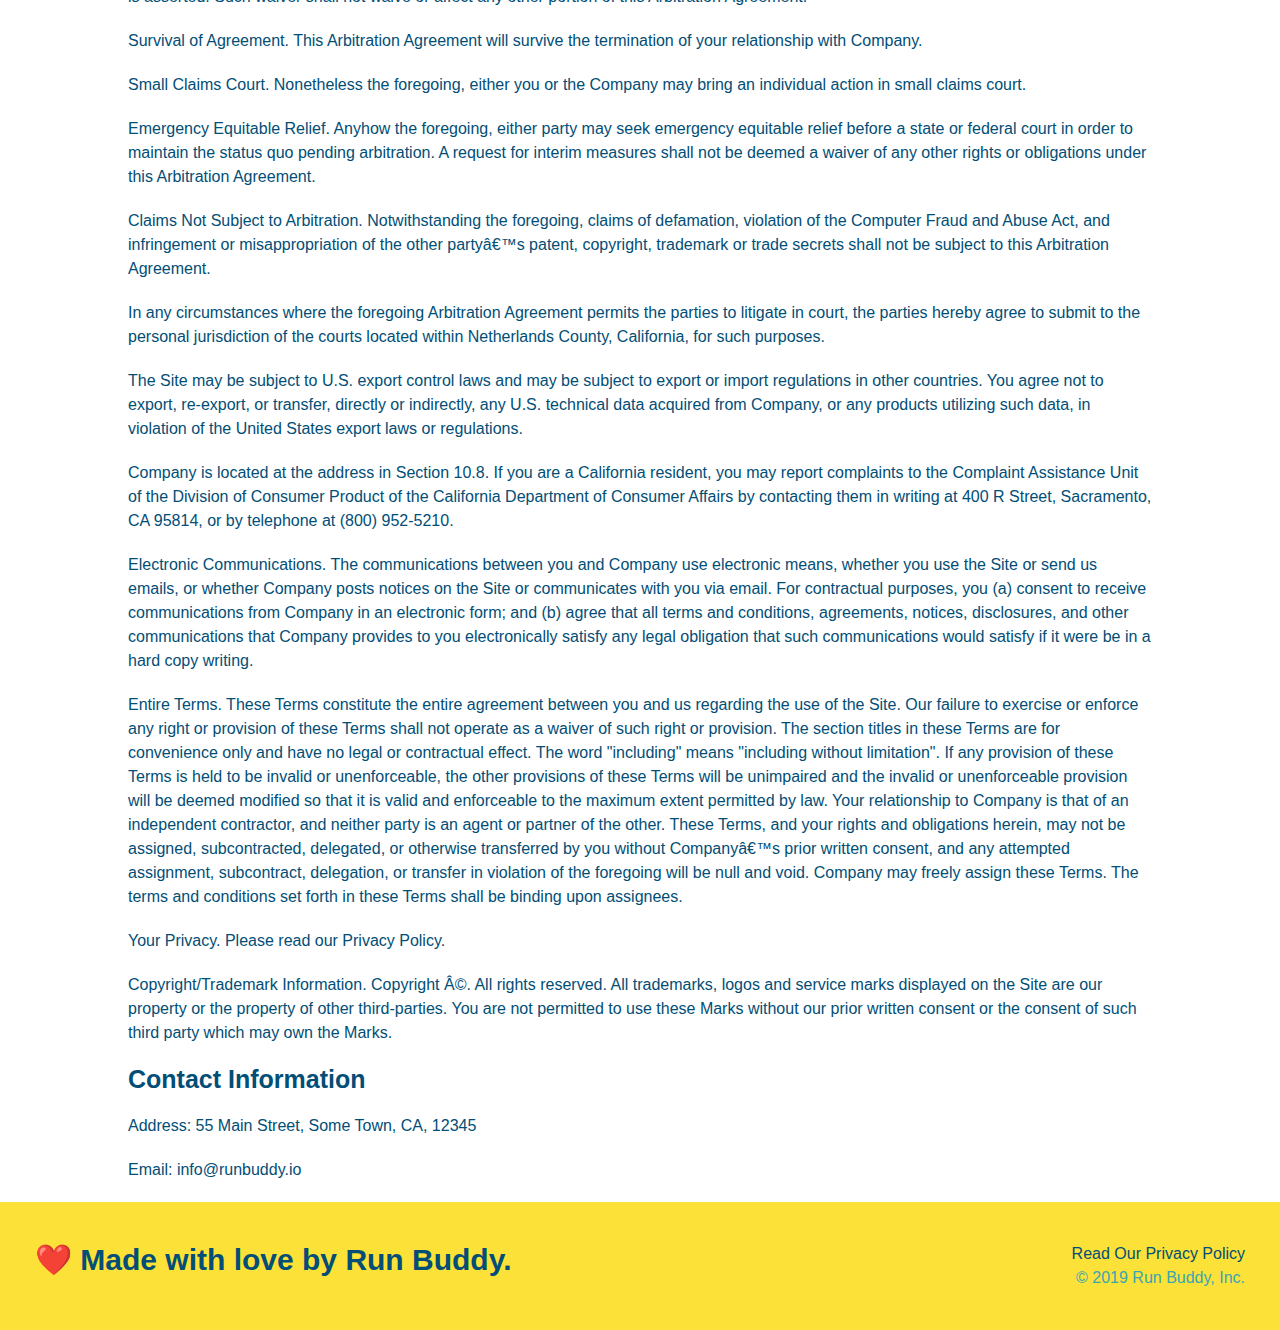
==== commit 5b1b3c6c: "added media queries" ====
--- a/privacy-policy.html
+++ b/privacy-policy.html
@@ -4,6 +4,7 @@
 
 <head>
     <meta charset="UTF-8" />
+    <meta name="viewport" content="width=device-width" , initial-scale=1.0 />
     <title>Privacy Policy - Run Buddy</title>
     <link rel="stylesheet" href="./assets/css/style.css" />
     <link rel="stylesheet" href="./assets/css/secondary-style.css" />
--- a/assets/css/style.css
+++ b/assets/css/style.css
@@ -17,6 +17,9 @@
 header {
     padding: 20px 35px;
     background-color: #39a6b2;
+    display: flex;
+    justify-content: space-between;
+    flex-wrap: wrap;
 }
 
 header h1 {
@@ -24,7 +27,6 @@
     font-size: 36px;
     color: #fce138;
     margin: 0;
-    display: inline;
 }
 
 header a {
@@ -33,35 +35,39 @@
 }
 
 header nav {
-    float: right;
     margin: 7px 0;
 }
 
-header nav ul li {
-    display: inline;
+header nav ul {
+    display: flex;
+    flex-wrap: wrap;
+    justify-content: space-between;
+    align-items: center;
+    list-style: none;
 }
 
 header nav ul li a {
-    margin: 0 30px;
+    padding: 10px 15px;
     font-weight: lighter;
-    font-size: 22px;
+    font-size: 1.55vw;
 }
 
 footer {
     background: #fce138;
     width: 100%;
     padding: 40px 35px;
+    display: flex;
+    justify-content: space-between;
+    flex-wrap: wrap;
 }
 
 footer h2 {
-    display: inline;
     color: #024e76;
     font-size: 30px;
     margin: 0;
 }
 
 footer div {
-    float: right;
     line-height: 1.5;
     text-align: right;
 }
@@ -76,11 +82,13 @@
 
 /* Hero Style Start */
 .hero {
-    background-image: url("../images/hero-bg.jpg");
-    height: 700px;
+    background-image: url("../images/hero-bg.jpg.jpg");
     background-size: cover;
     background-position: center;
-    position: relative;
+    display: flex;
+    justify-content: center;
+    flex-wrap: wrap;
+    align-items: flex-start;
 }
 /* Hero Style End */
 
@@ -88,11 +96,9 @@
     border: 3px solid #024e76;
     background-color: #fce138;
     padding: 20px;
-    width: 500px;
-    color: #024e76;
-    position: absolute;
-    bottom: 120px;
-    right: 140px;
+    color: #024e76;
+    width: 40%;
+    margin: 3.5%;
 }
 
 .hero-form h3 {
@@ -125,11 +131,23 @@
     padding: 10px 20px;
     font-size: 16px;
 }
+
+.hero-cta {
+    width: 35%;
+    text-align: right;
+    margin: 3.5%;
+    color: #fff;
+    font-size: 18px;
+    line-height: 1.2;
+}
+
+.hero-cta h2 {
+    font-style: italic;
+    font-size: 55px;
+    color: #fce138;
+}
+
 /* HERO STYLES END */
-
-.intro {
-    text-align: center;
-}
 
 .intro p {
     line-height: 1.7;
@@ -137,20 +155,21 @@
     width: 80%;
     font-size: 20px;
     margin: 0 auto;
+    text-align: center;
 }
 
 .steps {
+    background: #fce138;
+}
+
+.section-title {
+    font-size: 48px;
+    color: #024e76;
+    border-bottom: 3px solid;
+    padding-bottom: 20px;
     text-align: center;
-    background: #fce138;
-}
-
-.section-title {
-    font-size: 55px;
-    color: #024e76;
-    margin-bottom: 35px;
-    padding: 0 100px 20px 100px;
-    display: inline-block;
-    border-bottom: 3px solid;
+    margin: 0 auto 35px auto;
+    width: 50%;
 }
 
 .primary-border {
@@ -161,82 +180,96 @@
     border-color: #39a6b2;
 }
 
-.steps div {
-    margin-bottom: 80px;
-}
-
-.steps img {
-    width: 15%;
-    margin: 10px 0;
-}
-
-.steps h3 {
+.step {
+    margin: 50px auto;
+    padding-bottom: 50px;
+    width: 80%;
+    border-bottom: 1px solid #39a6b2;
+    display: flex;
+    flex-wrap: wrap;
+    align-items: center;
+    justify-content: space-between;
+}
+
+.step h3 {
     color: #024e76;
     font-size: 46px;
-    margin-top: 10px;
-}
-
-.steps p {
+    flex: 1 30%;
+}
+
+.step-text {
+    flex: 12;
+}
+
+.step-text p {
     color: #39a6b2;
-    font-size: 23px;
-}
-
-.steps span {
-    font-size: 38px;
+    font-size: 18px;
+}
+
+.step-text h4 {
+    font-size: 26px;
+    line-height: 1.5;
+    color: #024e76;
+}
+
+.step-info {
+    flex: 2 70%;
+    display: flex;
+    flex-wrap: wrap;
+    align-items: center;
+}
+
+.step-img {
+    flex: 1 12%;
+    margin-right: 20px;
+}
+
+.step-img img {
+    max-width: 100%;
 }
 
 .trainers {
-    text-align: center;
+    width: 100%;
+    margin: 0 auto;
+    display: flex;
+    flex-wrap: wrap;
+    justify-content: space-around;
 }
 
 .trainer {
-    width: 900px;
-    margin: 0 auto 30px auto;
+    margin: 20px;
     background: #024e76;
     color: #fce138;
+    flex: 1;
+}
+
+.trainer img {
+    width: 100%;
     overflow: auto;
 }
 
-.trainer img {
-    width: 35%;
-    float: left;
+.trainer-bio {
+    padding: 25px;
     overflow: auto;
-}
-
-.trainer-bio {
-    padding: 35px;
-    float: left;
-    width: 65%;
-    overflow: auto;
+    line-height: 1.3;
 }
 
 .trainer-bio h3 {
-    font-size: 32px;
-    margin-bottom: 8px;
+    font-size: 28px;
 }
 
 .trainer-bio h4 {
     font-weight: lighter;
-    font-size: 26px;
-    margin-bottom: 25px;
+    font-size: 22px;
+    margin-bottom: 15px;
 }
 
 .trainer-bio p {
     font-size: 17px;
-    line-height: 1.3;
-}
-
-.text-left {
-    text-align: left;
-}
-
-.text-right {
-    text-align: right;
 }
 
 /* REACH OUT STYLES START */
 .contact {
-    text-align: center;
     background: #024e76;
 }
 
@@ -244,17 +277,22 @@
     color: #fce138;
 }
 
+.contact-info {
+    display: flex;
+    justify-content: space-between;
+    flex-wrap: wrap;
+}
+
+.contact-info > * {
+    flex: 1;
+    margin: 15px;
+}
+
 .contact-info iframe {
-    width: 400px;
     height: 400px;
 }
 
 .contact-info div {
-    width: 410px;
-    display: inline-block;
-    vertical-align: top;
-    text-align: left;
-    margin: 30px 0 0 60px;
     color: white;
   }
 
@@ -266,7 +304,7 @@
 .contact-info p, .contact-info address {
     margin: 20px 0;
     line-height: 1.5;
-    font-size: 20px;
+    font-size: 16px;
     font-style: normal;
   }
   
@@ -274,23 +312,53 @@
     color: #fce138;
   }
 
+.contact-form input, .contact-form textarea {
+    border: 1px solid #024e76;
+    display: block;
+    padding: 7px 15px;
+    font-size: 16px;
+    color: #024e76;
+    width: 100%;
+    margin-bottom: 15px;
+    margin-top: 5px;
+}
+
+.contact-form button {
+    width: 100%;
+    border: none;
+    background: #fce138;
+    color: #024e76;
+    text-align: center;
+    padding: 15px 0;
+    font-size: 16px;
+}
 /* REACH OUT STYLES END */
 
-/* Privacy Policy Styling */
-.hero {
-    background-position: bottom;
-    height: auto;
-    text-align: center;
-    margin-bottom: 40px;
-}
-
-.page-title {
-    color: #fce138;
-    display: inline-block;
-    border-bottom: 4px solid #fce138;
-    padding: 0 80px 15px 80px;
-    font-size: 42px;
-    font-weight: normal;
-    font-style: italic;
-}
-/* Privacy Policy Styling Ends */+/* General Style Elements */
+.text-left {
+    text-align: left;
+}
+
+.text-right {
+    text-align: right;
+}
+
+.flex-row {
+    display: flex;
+}
+/* General Style Elements Ends */
+
+/* MEDIA QUERY FOR SMALLER DESKTOP SCREENS AND SMALLER */
+@media screen and (max-width: 980px) {
+    
+}
+
+/* MEDIA QUERY FOR TABLETS AND SMALLER */
+@media screen and (max-width: 768px) {
+    
+}
+
+/* MEDIA QUERY FOR MOBILE PHONES ADN SMALLER */
+@media screen and (max-width: 575px) {
+
+}--- a/assets/css/secondary-style.css
+++ b/assets/css/secondary-style.css
@@ -1,26 +1,45 @@
+/* Privacy Policy Styling */
+.hero {
+    background-position: bottom;
+    height: auto;
+    text-align: center;
+    margin-bottom: 40px;
+}
+
+.page-title {
+    color: #fce138;
+    display: inline-block;
+    border-bottom: 4px solid #fce138;
+    padding: 0 80px 15px 80px;
+    font-weight: normal;
+    font-size: 42px;
+    font-style: italic;
+}
+/* Privacy Policy Styling Ends */
+
 .secondary-content {
     width: 80%;
     color: #024e76;
-    margin: auto;
+    margin: 0 auto;
 }
 
 .secondary-content h3 {
     font-size: 25px;
-    margin: 0 0 20px 20px;
+    margin: 20px 0;
 }
 
 .secondary-content p {
     font-size: 16px;
     line-height: 1.5;
-    margin: 0 0 20px 20px;
+    margin: 20px 0;
 }
 
 .secondary-content ul {
-    margin: 15px 15px 20px 20px;
+    margin: 15px 20px;
 
 }
 
 .secondary-content li {
     color: #39a6b2;
-    margin: 0px 0px 20px 20px;
+    margin: 10px 0;
 }